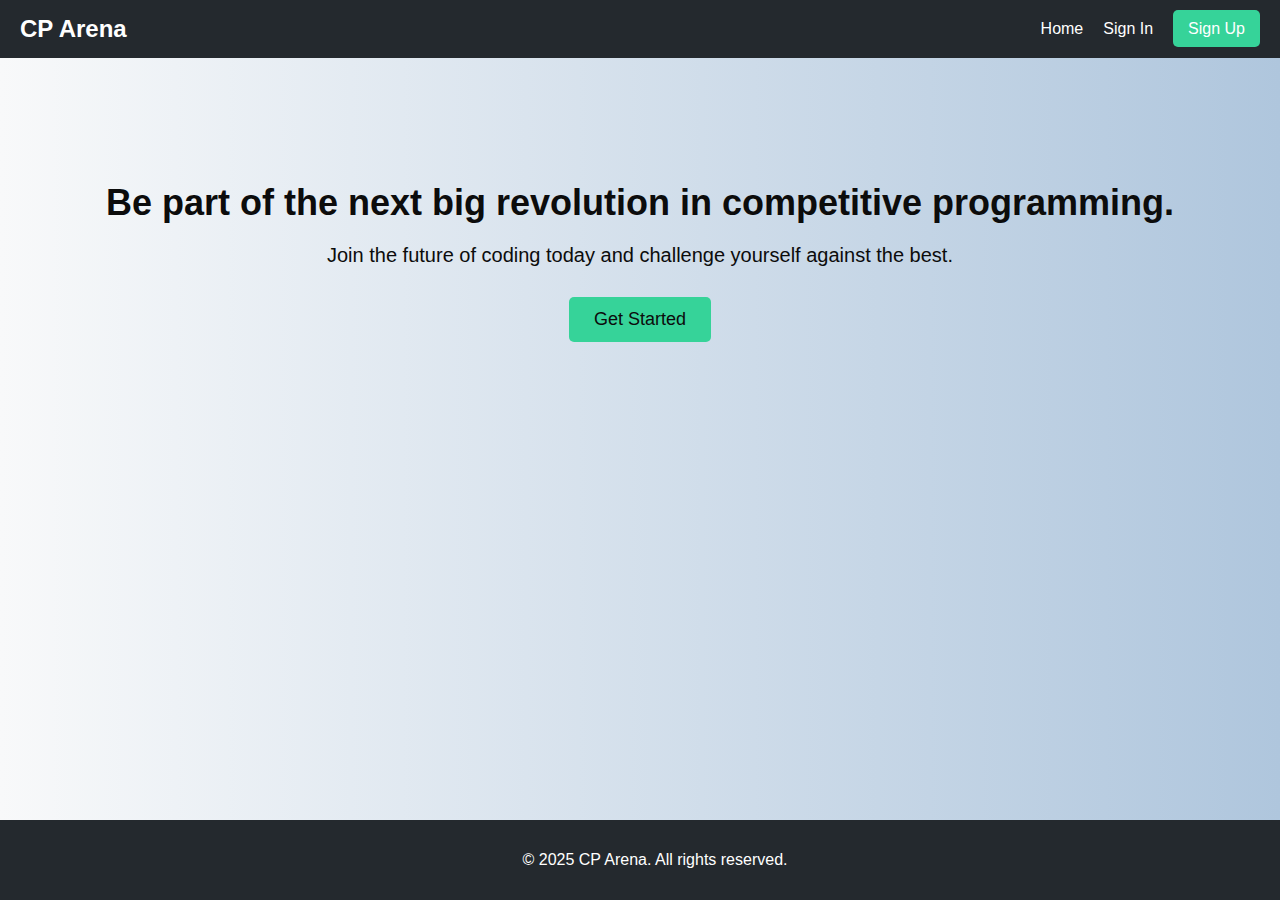
==== homepage.html @ 82d3bc03 "Add files via upload" ====
<!DOCTYPE html>
<html lang="en">
<head>
  <meta charset="UTF-8">
  <meta name="viewport" content="width=device-width, initial-scale=1.0">
  <title>Competitive Programming Arena - Home</title>
  <link rel="stylesheet" href="homepage.css">
</head>
<body>
  <header>
    <nav class="navbar">
      <div class="logo"><a href="home.html">CP Arena</a></div>
      <ul class="nav-links">
        <li><a href="home.html">Home</a></li>
        <li><a href="signin.html">Sign In</a></li>
        <li><a href="signup.html" class="btn">Sign Up</a></li>
      </ul>
    </nav>
  </header>

  <section class="hero">
    <h1>Be part of the next big revolution in competitive programming.</h1>
    <p>Join the future of coding today and challenge yourself against the best.</p>
    <a href="signup.html" class="cta-btn">Get Started</a>
  </section>

  <footer>
    <p>&copy; 2025 CP Arena. All rights reserved.</p>
  </footer>
</body>
</html>
---- homepage.css ----
/* Common styles for CP Arena */
body {
    margin: 0;
    font-family: Arial, sans-serif;
    background: linear-gradient(to right, #f8f9fa, #afc6dd);
    color: white;
}

a {
    text-decoration: none;
    color: inherit;
}

/* Navbar styling */
.navbar {
    display: flex;
    justify-content: space-between;
    align-items: center;
    background-color: #24292e;
    padding: 15px 20px;
}

.navbar .logo a {
    font-size: 24px;
    font-weight: bold;
    color: white;
}

.nav-links {
    list-style: none;
    display: flex;
    margin: 0;
    padding: 0;
}

.nav-links li {
    margin-left: 20px;
}

.nav-links a {
    color: white;
    font-size: 16px;
}

/* Button styles */
.btn {
    background-color: rgb(54, 211, 153);
    border: none;
    color: white;
    padding: 10px 15px;
    border-radius: 5px;
    cursor: pointer;
    font-size: 16px;
    transition: background-color 0.3s;
}

.btn:hover {
    background-color: rgb(40, 175, 125);
}

/* Hero Section */
.hero {
    text-align: center;
    padding: 100px 20px;
    color: rgb(12, 12, 12)
}

.hero h1 {
    font-size: 36px;
    margin-bottom: 20px;
}

.hero p {
    font-size: 20px;
    margin-bottom: 30px;
}

.cta-btn {
    background-color: rgb(54, 211, 153);
    padding: 12px 25px;
    border-radius: 5px;
    font-size: 18px;
    display: inline-block;
    transition: background-color 0.3s;
}

.cta-btn:hover {
    background-color: rgb(40, 175, 125);
}

/* Form Section */
.form-section {
    max-width: 400px;
    margin: 50px auto;
    background-color: #f0f4f8;
    padding: 30px;
    border-radius: 8px;
    text-align: center;
    color: #222;
}

.form-section h2 {
    margin-bottom: 20px;
}

.form {
    display: flex;
    flex-direction: column;
}

.form input {
    padding: 12px;
    margin-bottom: 15px;
    border: none;
    border-radius: 5px;
    font-size: 16px;
}

.form button {
    margin-top: 10px;
}

/* Footer */
footer {
    text-align: center;
    padding: 15px;
    background-color: #24292e;
    position: fixed;
    width: 100%;
    bottom: 0;
}
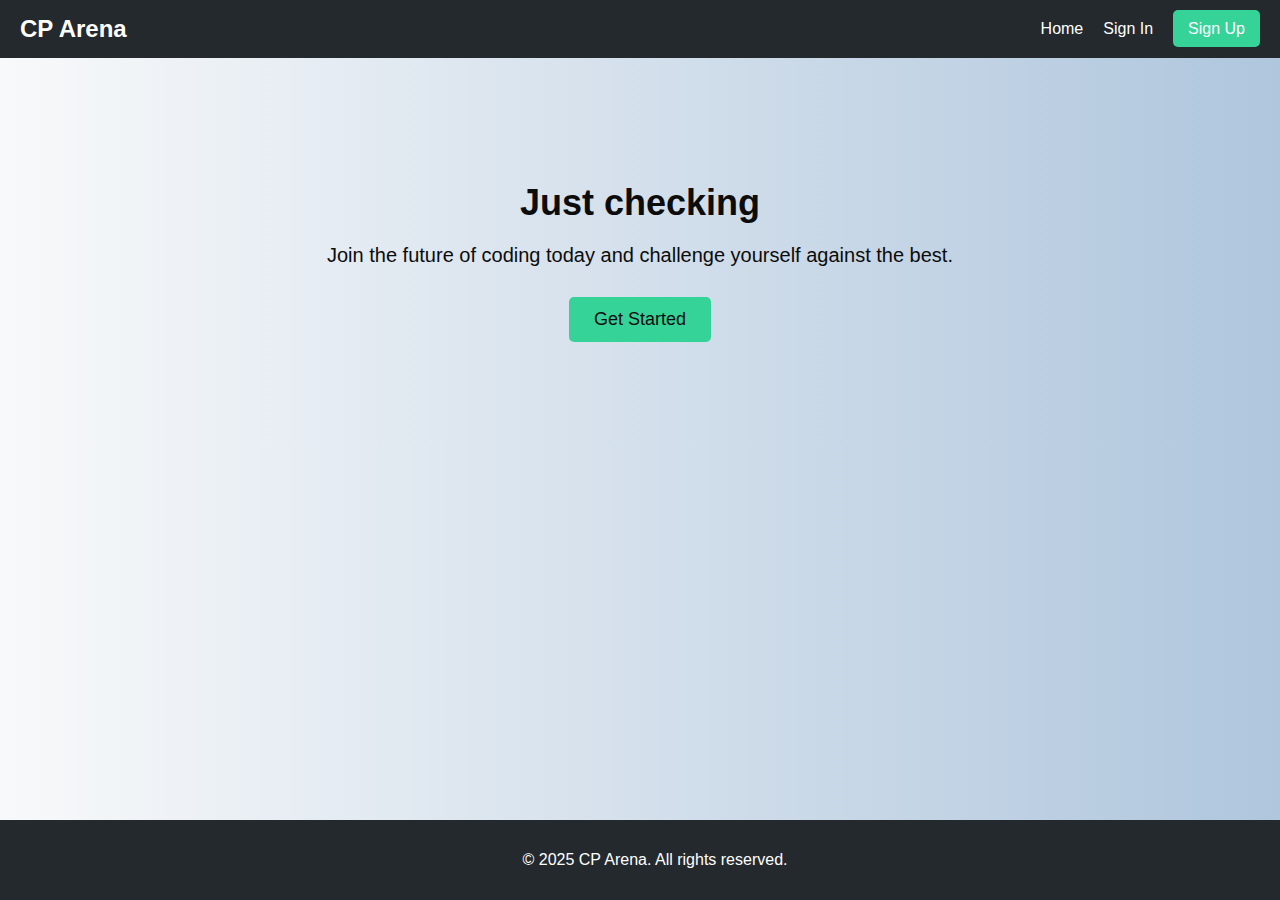
==== commit 53065cb0: "test change" ====
--- a/homepage.html
+++ b/homepage.html
@@ -9,9 +9,9 @@
 <body>
   <header>
     <nav class="navbar">
-      <div class="logo"><a href="home.html">CP Arena</a></div>
+      <div class="logo"><a href="homepage.html">CP Arena</a></div>
       <ul class="nav-links">
-        <li><a href="home.html">Home</a></li>
+        <li><a href="homepage.html">Home</a></li>
         <li><a href="signin.html">Sign In</a></li>
         <li><a href="signup.html" class="btn">Sign Up</a></li>
       </ul>
@@ -19,7 +19,7 @@
   </header>
 
   <section class="hero">
-    <h1>Be part of the next big revolution in competitive programming.</h1>
+    <h1>Just checking</h1>
     <p>Join the future of coding today and challenge yourself against the best.</p>
     <a href="signup.html" class="cta-btn">Get Started</a>
   </section>
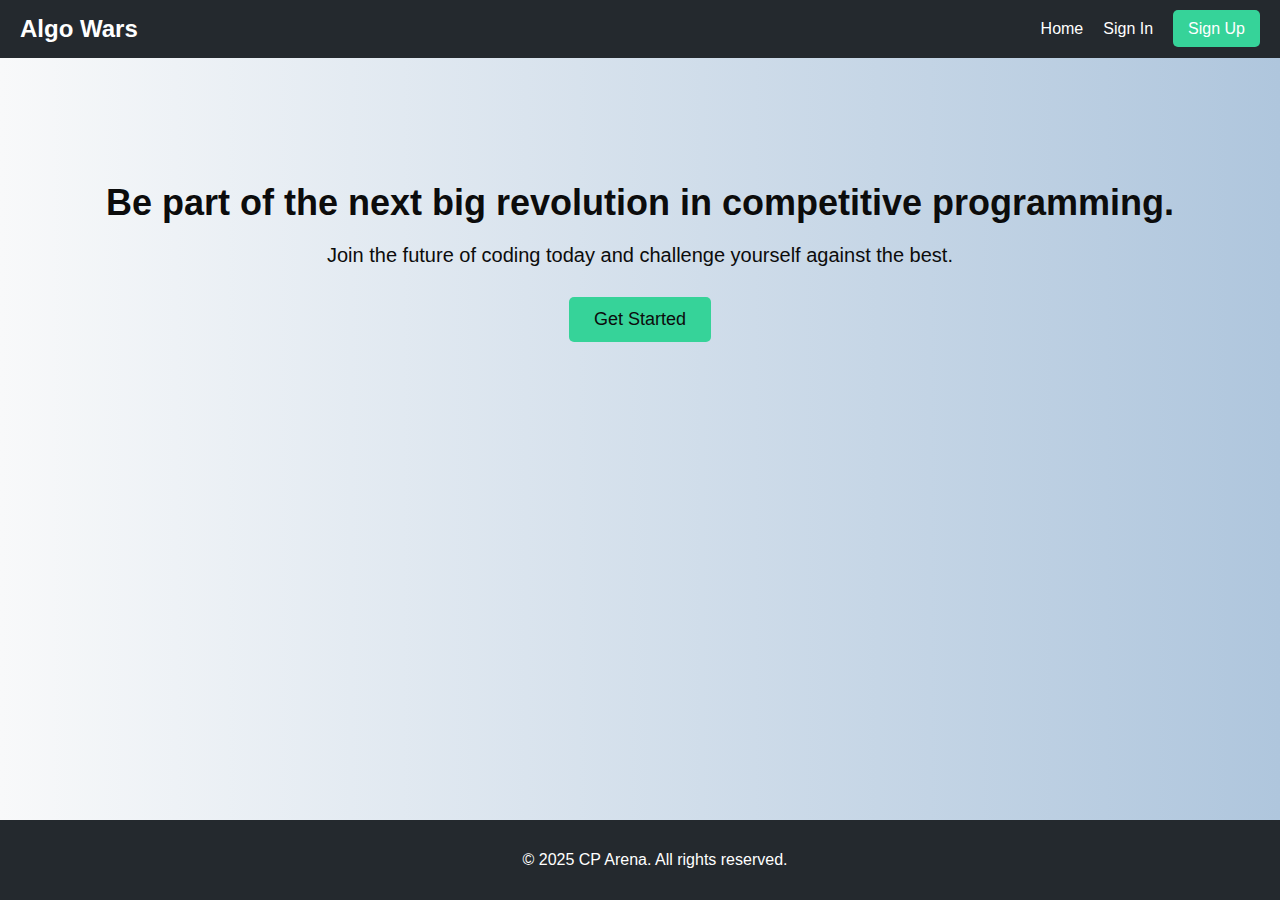
==== commit 2778cc8f: "Test change" ====
--- a/homepage.html
+++ b/homepage.html
@@ -9,9 +9,9 @@
 <body>
   <header>
     <nav class="navbar">
-      <div class="logo"><a href="homepage.html">CP Arena</a></div>
+      <div class="logo"><a href="home.html">Algo Wars</a></div>
       <ul class="nav-links">
-        <li><a href="homepage.html">Home</a></li>
+        <li><a href="home.html">Home</a></li>
         <li><a href="signin.html">Sign In</a></li>
         <li><a href="signup.html" class="btn">Sign Up</a></li>
       </ul>
@@ -19,7 +19,7 @@
   </header>
 
   <section class="hero">
-    <h1>Just checking</h1>
+    <h1>Be part of the next big revolution in competitive programming.</h1>
     <p>Join the future of coding today and challenge yourself against the best.</p>
     <a href="signup.html" class="cta-btn">Get Started</a>
   </section>
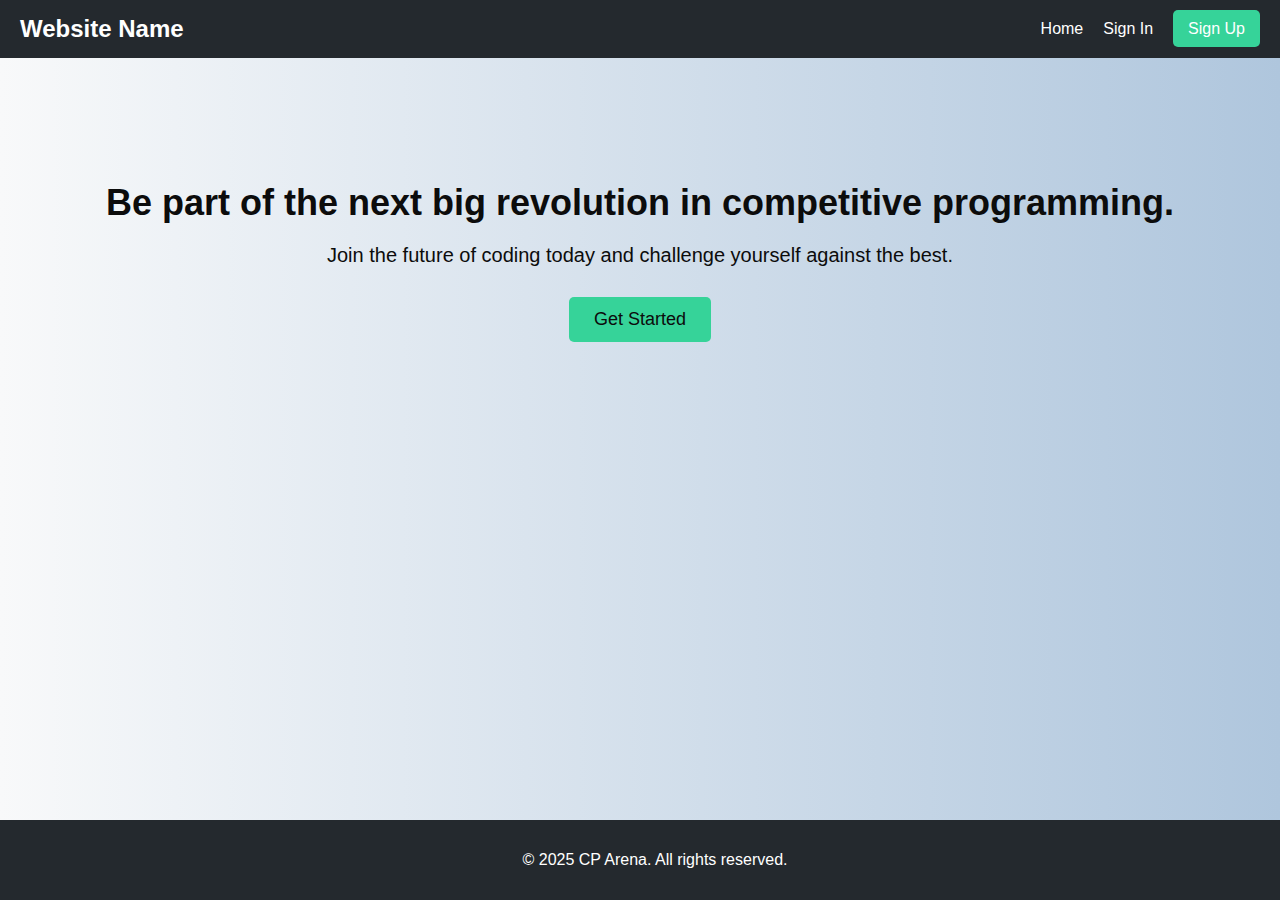
==== commit b78ea711: ""name tbd"" ====
--- a/homepage.html
+++ b/homepage.html
@@ -9,7 +9,7 @@
 <body>
   <header>
     <nav class="navbar">
-      <div class="logo"><a href="home.html">Algo Wars</a></div>
+      <div class="logo"><a href="home.html">Website Name</a></div>
       <ul class="nav-links">
         <li><a href="home.html">Home</a></li>
         <li><a href="signin.html">Sign In</a></li>
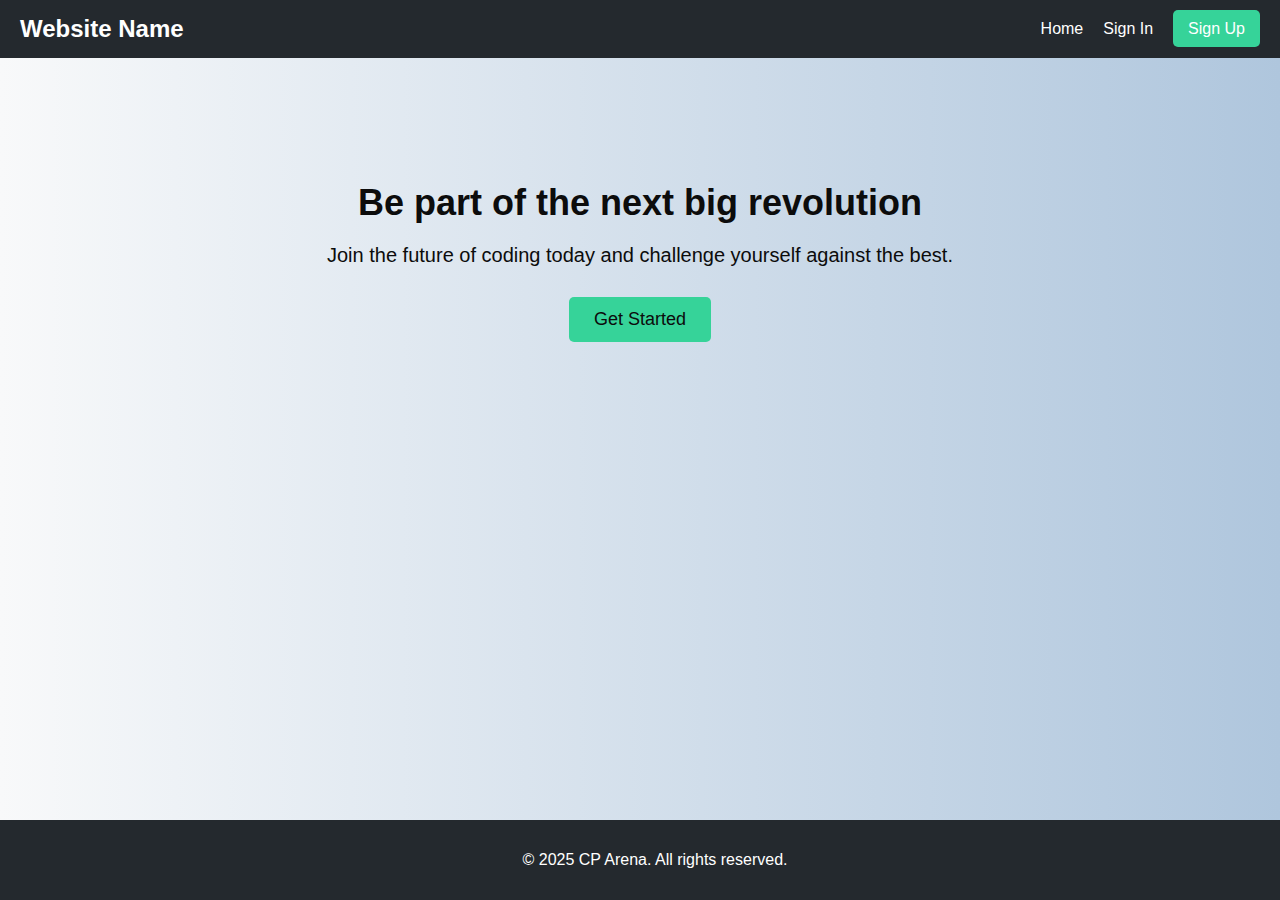
==== commit 0e746255: "check" ====
--- a/homepage.html
+++ b/homepage.html
@@ -19,7 +19,7 @@
   </header>
 
   <section class="hero">
-    <h1>Be part of the next big revolution in competitive programming.</h1>
+    <h1>Be part of the next big revolution</h1>
     <p>Join the future of coding today and challenge yourself against the best.</p>
     <a href="signup.html" class="cta-btn">Get Started</a>
   </section>
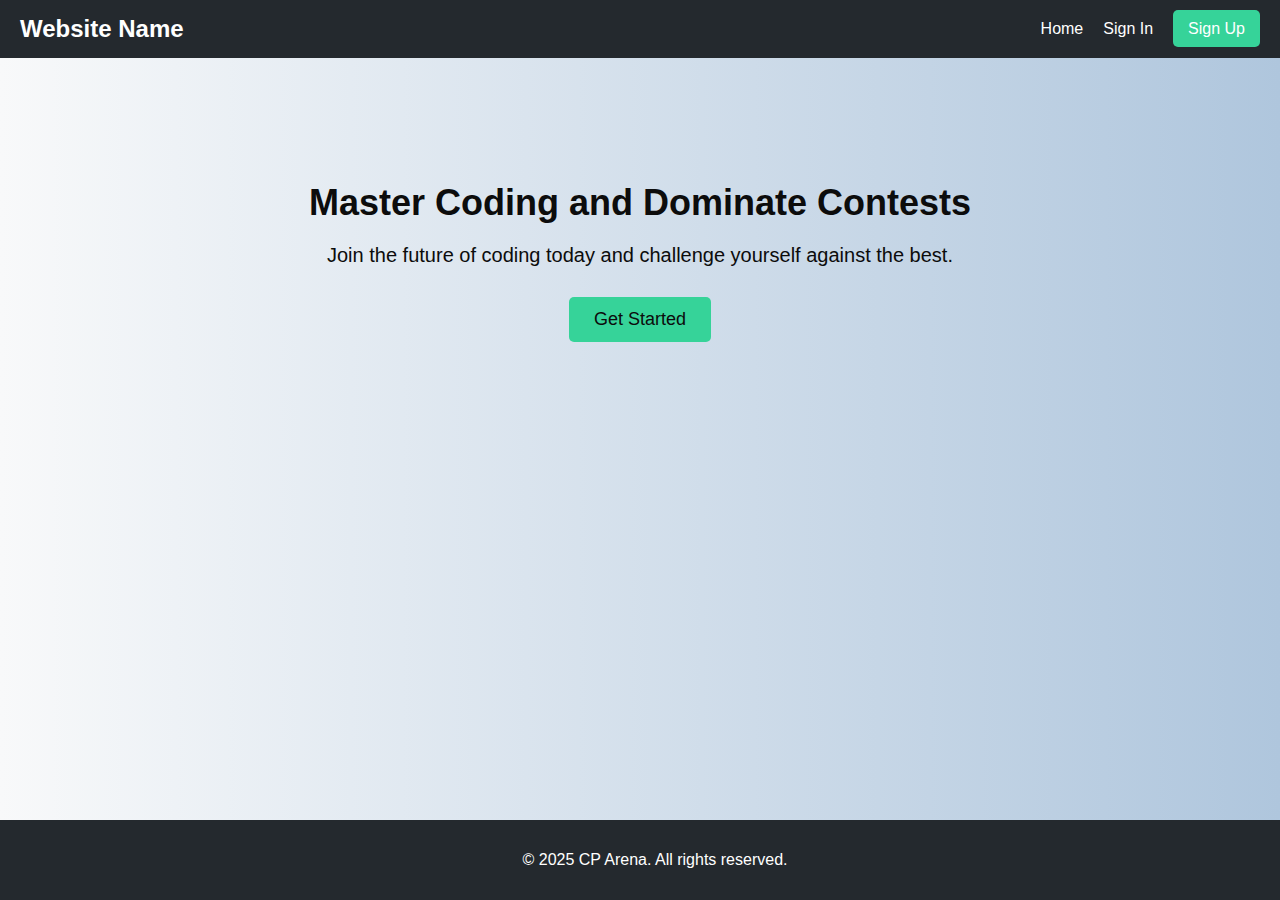
==== commit 2484100e: "test change" ====
--- a/homepage.html
+++ b/homepage.html
@@ -19,7 +19,7 @@
   </header>
 
   <section class="hero">
-    <h1>Be part of the next big revolution</h1>
+    <h1>Master Coding and Dominate Contests</h1>
     <p>Join the future of coding today and challenge yourself against the best.</p>
     <a href="signup.html" class="cta-btn">Get Started</a>
   </section>
